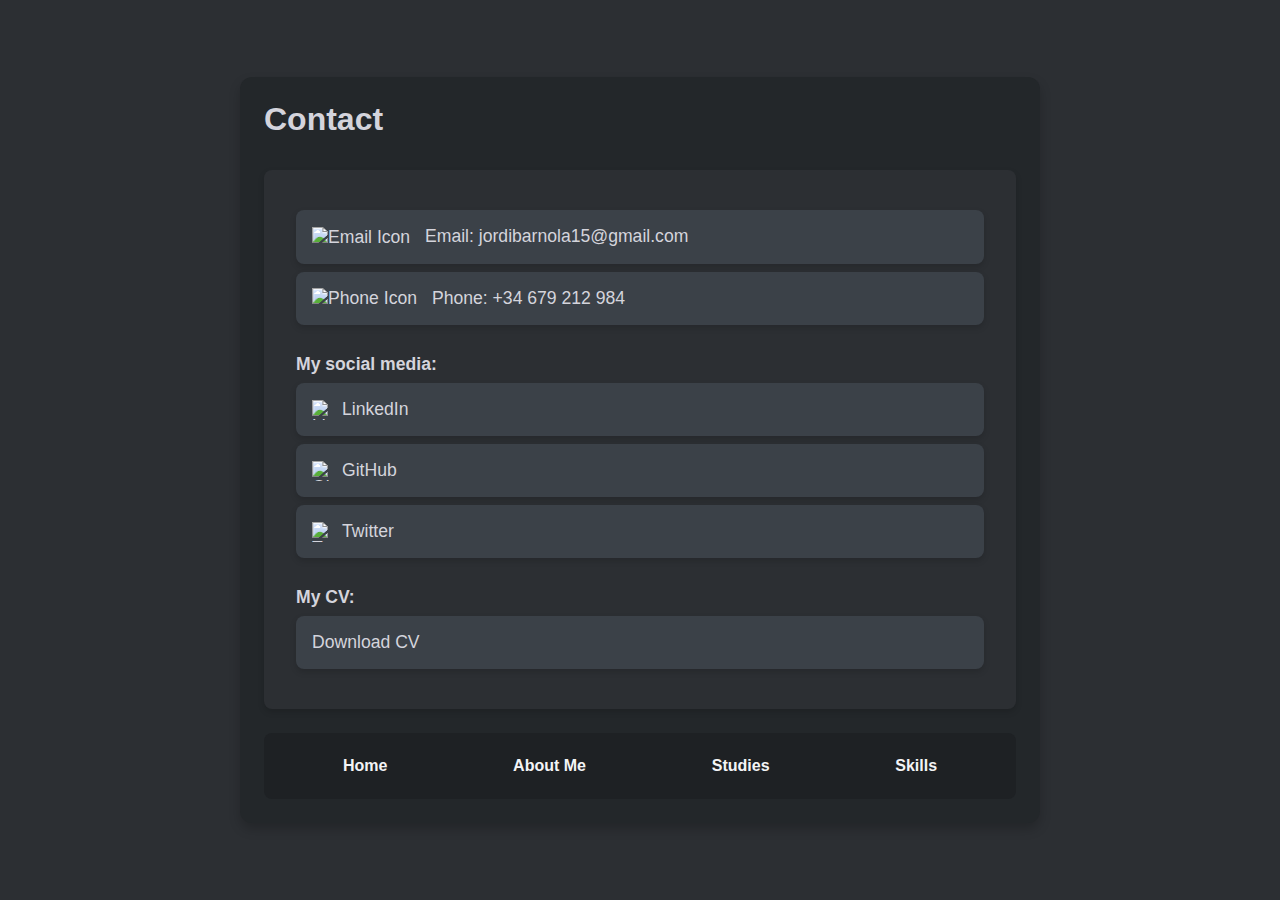
==== contact.html @ 0833ebd1 "Add files via upload" ====
<!DOCTYPE html>
<html lang="en">
<head>
    <meta charset="UTF-8">
    <meta name="viewport" content="width=device-width, initial-scale=1.0">
    <title>Contact - Jordi Barnola</title>
    <link rel="stylesheet" href="styles.css">
    <script>
        // Funció per copiar al porta-retalls
        function copiar(texto) {
            navigator.clipboard.writeText(texto).then(function() {
                // Mostrar notificació de copiat
                var notificacio = document.createElement("div");
                notificacio.innerText = "¡Copied!";
                notificacio.style.position = "fixed";
                notificacio.style.bottom = "20px";
                notificacio.style.right = "20px";
                notificacio.style.backgroundColor = "#28a745";
                notificacio.style.color = "white";
                notificacio.style.padding = "10px";
                notificacio.style.borderRadius = "5px";
                notificacio.style.fontSize = "16px";
                document.body.appendChild(notificacio);

                // Eliminar notificació després de 2 segons
                setTimeout(function() {
                    notificacio.remove();
                }, 2000);
            }).catch(function(err) {
                console.error('Error: ', err);
            });
        }

        // Funció per copiar el correu
        function copiarEmail() {
            copiar("jordibarnola15@gmail.com");
        }

        // Funció per copiar el número de telèfon
        function copiarTelefon() {
            copiar("+34 679 212 984");
        }
    </script>
   
</head>
<body>
    <div class="container">
        <header>
            <h1>Contact</h1>
        </header>
        <section class="content-box large-box">
            <!-- Correu electrònic amb event per copiar -->
            <div class="item-box" onclick="copiarEmail()">
                <img src="Images/gmail_logo.png" alt="Email Icon" class="social-icon"> Email: jordibarnola15@gmail.com
            </div>

            <!-- Número de telèfon amb event per copiar -->
            <div class="item-box" onclick="copiarTelefon()">
                <img src="Images/whats_logo.webp" alt="Phone Icon" class="social-icon"> Phone: +34 679 212 984
            </div>

            <!-- Missatge "My social media" -->
            <br>
            <p><strong>My social media:</strong></p>

            <!-- Xarxes socials -->
            <div class="item-box">
                <a href="https://www.linkedin.com/in/jordibarnola">
                    <img src="Images/linkedin.png" alt="LinkedIn Icon" class="social-icon"> LinkedIn
                </a>
            </div>
            <div class="item-box">
                <a href="https://github.com/jordibarnola">
                    <img src="Images/github_logo.png" alt="GitHub Icon" class="social-icon"> GitHub
                </a>
            </div>
            <div class="item-box">
                <a href="https://twitter.com/jordibarnola">
                    <img src="Images/twitter_logo.png" alt="Twitter Icon" class="social-icon"> Twitter
                </a>
            </div>
            <br>
            <p><strong>My CV:</strong></p>

            <!-- Enllaç per descarregar el CV -->
            <div class="item-box">
                <a href="CV.pdf" download>
                     Download CV
                </a>
            </div>

        </section>
        <nav>
            <ul>
                <li><a href="index.html">Home</a></li>
                <li><a href="about.html">About Me</a></li>
                <li><a href="studies.html">Studies</a></li>
                <li><a href="skills.html">Skills</a></li>
            </ul>
        </nav>
    </div>
</body>
</html>
---- styles.css ----
* {
    margin: 0;
    padding: 0;
    box-sizing: border-box;
}

body {
    font-family: 'Roboto', sans-serif;
    background-color: #2c2f33;
    color: #d4d4dc;
    display: flex;
    justify-content: center;
    align-items: center;
    min-height: 100vh;
}

.container {
    width: 90%;
    max-width: 800px;
    margin: 20px auto;
    background-color: #23272a;
    border-radius: 12px;
    box-shadow: 0 6px 12px rgba(0, 0, 0, 0.2);
    overflow: hidden;
    padding: 1.5rem;

}

.profile-header {
    display: flex;
    flex-direction: column;
    align-items: center;
    background-color: #2c2f33;
    border-radius: 10px;
    padding: 1.5rem;
    margin-bottom: 1.5rem;
}

.profile-box {
    display: flex;
    align-items: center;
    gap: 1.5rem;
}

.profile-photo {
    width: 160px;
    height: 160px;
    border-radius: 50%;
    border: 3px solid #1e2124;
    box-shadow: 0 4px 8px rgba(0, 0, 0, 0.3);
}

.profile-info h1 {
    font-size: 2.5rem;
    font-weight: bold;
    color: #f3f4f6;
}

.subtitle {
    font-size: 1.1rem;
    font-weight: 300;
    color: #a5a9af;
    margin-top: 0.5rem;
}

.profile-info p {
    font-size: 1rem;
    color: #c8ccd1;
}

nav {
    background-color: #1e2124;
    padding: 1rem;
    border-radius: 8px;
}

nav ul {
    display: flex;
    justify-content: space-around;
    list-style: none;
}

nav ul li a {
    text-decoration: none;
    color: #f3f4f6;
    font-weight: bold;
    padding: 0.5rem 1rem;
    transition: color 0.3s ease, background-color 0.3s ease;
    border-radius: 4px;
}

nav ul li a:hover {
    background-color: #3b4148;
    color: #ffffff;
}

.content-box {
    padding: 1.5rem;
    margin: 1.5rem 0;
    border-radius: 8px;
    background-color: #2c2f33;
    box-shadow: 0 3px 6px rgba(0, 0, 0, 0.15);
    font-size: 1.1rem;
}

.large-box {
    padding: 2rem;
}

.item-box {
    background-color: #3b4148;
    padding: 1rem;
    margin: 0.5rem 0;
    border-radius: 8px;
    color: #d4d4dc;
    box-shadow: 0 3px 6px rgba(0, 0, 0, 0.15);
}

footer {
    text-align: center;
    padding: 1rem;
    background-color: #1e2124;
    color: #d4d4dc;
    border-radius: 8px;
}

footer ul {
    list-style: none;
    padding: 0;
}

footer ul li a {
    text-decoration: none;
    color: #a5a9af;
    margin: 0 0.5rem;
    transition: color 0.3s ease;
}

footer ul li a:hover {
    color: #ffffff;
}

/* Estils per a les imatges socials */
.social-icon {
    width: 20px; /* Ajusta la mida de la icona */
    height: 20px; /* Manté la relació aspecte */
    margin-right: 10px; /* Espai entre la imatge i el text */
    vertical-align: middle; /* Alinea verticalment la imatge amb el text */
    transition: transform 0.3s ease;
}

/* Efecte quan el mouse passa per sobre de les icones */
.item-box a:hover .social-icon {
    transform: scale(1.1); /* Augmenta lleugerament la mida de la icona al passar el cursor */
}

/* Mantenir el disseny de les icones alineat amb el text */
.item-box a {
    display: flex;
    align-items: center;
    text-decoration: none;
    color: #d4d4dc;
}

.item-box a:hover {
    background-color: #3b4148;
    color: #ffffff;
}
a {
    display: block;
}
/* Estils per la nova secció de Llengües */
.content-box h2 {
    font-size: 1.4rem;
    font-weight: bold;
    color: #f3f4f6;
    margin-bottom: 1rem;
}

.item-box {
    background-color: #3b4148;
    padding: 1rem;
    margin: 0.5rem 0;
    border-radius: 8px;
    color: #d4d4dc;
    box-shadow: 0 3px 6px rgba(0, 0, 0, 0.15);
    font-size: 1.1rem;
}

/* Per ajustar el separador entre seccions */
.large-box {
    padding: 2rem;
    margin-top: 2rem;
}

.item-box {
    cursor: pointer;
    transition: background-color 0.3s ease;
}

.item-box:hover {
    background-color: #3b4148;
}
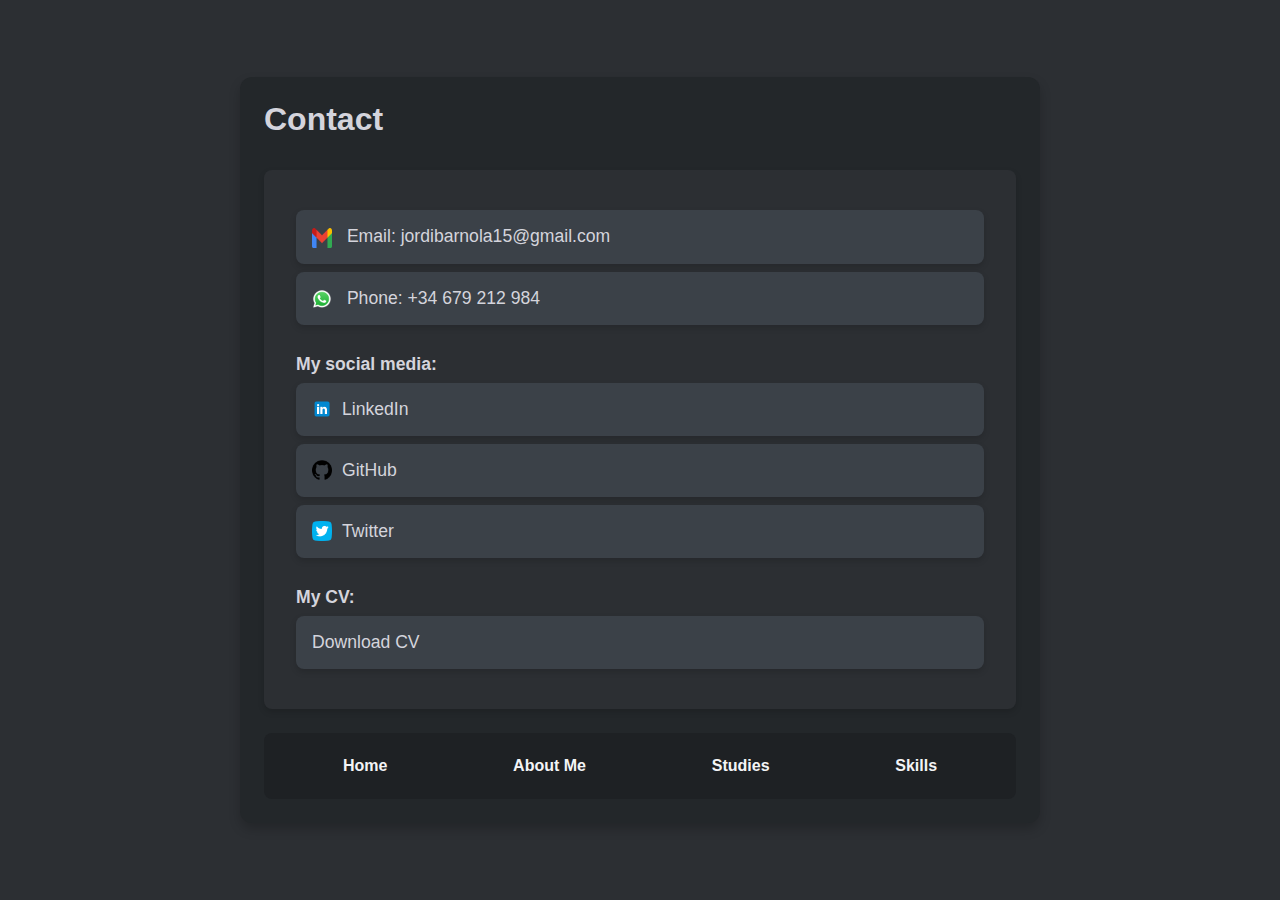
==== commit 37b55c03: "Update contact.html" ====
--- a/contact.html
+++ b/contact.html
@@ -6,10 +6,8 @@
     <title>Contact - Jordi Barnola</title>
     <link rel="stylesheet" href="styles.css">
     <script>
-        // Funció per copiar al porta-retalls
         function copiar(texto) {
             navigator.clipboard.writeText(texto).then(function() {
-                // Mostrar notificació de copiat
                 var notificacio = document.createElement("div");
                 notificacio.innerText = "¡Copied!";
                 notificacio.style.position = "fixed";
@@ -22,7 +20,6 @@
                 notificacio.style.fontSize = "16px";
                 document.body.appendChild(notificacio);
 
-                // Eliminar notificació després de 2 segons
                 setTimeout(function() {
                     notificacio.remove();
                 }, 2000);
@@ -31,12 +28,10 @@
             });
         }
 
-        // Funció per copiar el correu
         function copiarEmail() {
             copiar("jordibarnola15@gmail.com");
         }
 
-        // Funció per copiar el número de telèfon
         function copiarTelefon() {
             copiar("+34 679 212 984");
         }
@@ -49,21 +44,17 @@
             <h1>Contact</h1>
         </header>
         <section class="content-box large-box">
-            <!-- Correu electrònic amb event per copiar -->
             <div class="item-box" onclick="copiarEmail()">
                 <img src="Images/gmail_logo.png" alt="Email Icon" class="social-icon"> Email: jordibarnola15@gmail.com
             </div>
 
-            <!-- Número de telèfon amb event per copiar -->
             <div class="item-box" onclick="copiarTelefon()">
                 <img src="Images/whats_logo.webp" alt="Phone Icon" class="social-icon"> Phone: +34 679 212 984
             </div>
 
-            <!-- Missatge "My social media" -->
             <br>
             <p><strong>My social media:</strong></p>
 
-            <!-- Xarxes socials -->
             <div class="item-box">
                 <a href="https://www.linkedin.com/in/jordibarnola">
                     <img src="Images/linkedin.png" alt="LinkedIn Icon" class="social-icon"> LinkedIn
@@ -82,7 +73,6 @@
             <br>
             <p><strong>My CV:</strong></p>
 
-            <!-- Enllaç per descarregar el CV -->
             <div class="item-box">
                 <a href="CV.pdf" download>
                      Download CV
